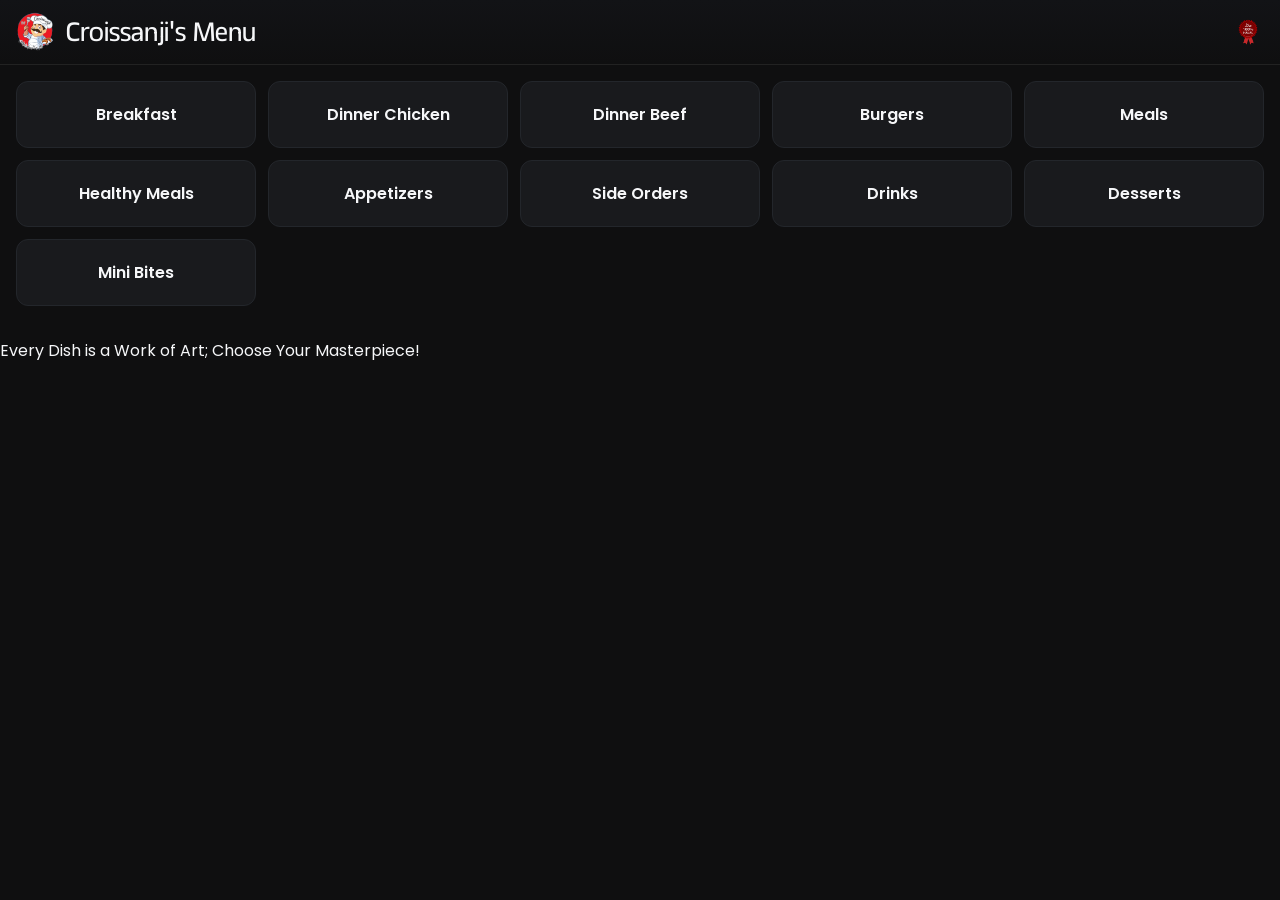
==== index.html @ 043e79a1 "Initial site: categories, cart, WhatsApp checkout" ====
<!DOCTYPE html>
<html lang="en">
<head>
    <meta charset="UTF-8">
    <meta name="viewport" content="width=device-width, initial-scale=1.0">
    <title>Croissanji — Categories</title>
    <link rel="stylesheet" href="styles.css">
    <link href="https://fonts.googleapis.com/css2?family=Poppins&display=swap" rel="stylesheet">
    <link rel="preconnect" href="https://fonts.googleapis.com">
    <link rel="preconnect" href="https://fonts.gstatic.com" crossorigin>
    <link href="https://fonts.googleapis.com/css2?family=Matangi:wght@300..900&display=swap" rel="stylesheet">
</head>
<body>
    <header>
        <div class="header-content">
            <img src="images/logocroissanji.png" alt="Croissant Logo" class="logo">
            <h1>Croissanji's Menu</h1>
            <img src="images/halal.png?v=1.0.0" alt="Halal Logo" class="halal-logo">
        </div>
    </header>

    <main class="categories">
        <a class="category-card" href="code.html#breakfast">Breakfast</a>
        <a class="category-card" href="code.html#dinner_chicken">Dinner Chicken</a>
        <a class="category-card" href="code.html#dinner_beef">Dinner Beef</a>
        <a class="category-card" href="code.html#burgers">Burgers</a>
        <a class="category-card" href="code.html#meals">Meals</a>
        <a class="category-card" href="code.html#healthy_meals">Healthy Meals</a>
        <a class="category-card" href="code.html#appetizers">Appetizers</a>
        <a class="category-card" href="code.html#side_orders">Side Orders</a>
        <a class="category-card" href="code.html#drinks">Drinks</a>
        <a class="category-card" href="code.html#desserts">Desserts</a>
        <a class="category-card" href="code.html#mini">Mini Bites</a>
    </main>

    <footer>
        <p>Every Dish is a Work of Art; Choose Your Masterpiece!</p>
    </footer>
</body>
</html>
---- styles.css ----
:root{--bg:#0f0f10;--card:#191a1d;--text:#f6f7f9;--muted:#b9bec7;--accent:#eab308;--accent-2:#22c55e;--danger:#ef4444}
*{box-sizing:border-box}html,body{margin:0;padding:0;font-family:Poppins,system-ui,-apple-system,Segoe UI,Roboto,Arial,sans-serif;background:var(--bg);color:var(--text)}
header{position:sticky;top:0;z-index:10;background:linear-gradient(180deg,#121316,#0f0f10);border-bottom:1px solid #222}
.header-content{display:flex;align-items:center;gap:12px;padding:12px 16px}
.logo{height:40px;width:auto}
.halal-logo{height:32px;margin-left:auto}
h1{font-family:Matangi, Poppins, sans-serif;font-weight:700;font-size:22px;margin:0}
nav{position:sticky;top:64px;z-index:9;display:flex;gap:8px;flex-wrap:wrap;padding:10px 16px;background:#111;border-bottom:1px solid #222}
nav button{background:#1f2125;color:var(--text);border:1px solid #2a2d33;padding:8px 12px;border-radius:10px;cursor:pointer}
nav button:hover{border-color:#3a3f48}

main{display:flex;gap:16px;padding:16px;align-items:flex-start}
.menu-sections{flex:1;min-width:0}
h2{margin:12px 0 8px 0;font-size:20px}
.menu-item{display:flex;gap:12px;background:var(--card);border:1px solid #23262b;padding:10px;border-radius:12px;margin-bottom:12px}
.menu-item img{width:96px;height:96px;object-fit:cover;border-radius:10px;border:1px solid #2a2d33}
.item-info h3{margin:0 0 6px 0;font-size:18px}
.item-info p{margin:2px 0;color:var(--muted);font-size:14px}
.price{color:var(--accent);font-weight:700}

/* Cart */
.cart{position:sticky;top:112px;width:320px;background:#121316;border:1px solid #23262b;border-radius:14px;padding:12px;height:calc(100vh - 140px);overflow:auto}
.cart h3{margin:0 0 8px 0}
.cart-empty{color:var(--muted);font-size:14px;margin:8px 0}
.cart-line{display:flex;align-items:center;gap:8px;justify-content:space-between;background:#191a1d;border:1px solid #23262b;border-radius:10px;padding:8px;margin-bottom:8px}
.qty{display:flex;align-items:center;gap:6px}
.qty button{width:28px;height:28px;border-radius:8px;border:1px solid #2a2d33;background:#1f2125;color:var(--text);cursor:pointer}
.qty input{width:38px;text-align:center;border:1px solid #2a2d33;background:#0e0f12;color:var(--text);border-radius:8px;height:28px}
.line-total{font-weight:600}
.cart-summary{border-top:1px dashed #2a2d33;padding-top:8px;margin-top:8px}
.checkout{display:flex;gap:8px;margin-top:10px}
.checkout button{flex:1;border:none;border-radius:10px;padding:10px 12px;color:#111;font-weight:700;cursor:pointer}
.btn-clear{background:var(--danger);color:#fff}
.btn-wa{background:var(--accent-2)}

.sticky-note{position:fixed;right:16px;bottom:16px;background:#111;border:1px solid #2a2d33;border-radius:12px;padding:10px 12px;display:flex;gap:8px;align-items:center;color:var(--text)}

/* Categories page */
.categories{display:grid;grid-template-columns:repeat(auto-fill,minmax(220px,1fr));gap:12px;padding:16px}
.category-card{display:block;background:var(--card);border:1px solid #23262b;border-radius:12px;padding:20px;text-decoration:none;color:var(--text);text-align:center;font-weight:600}
.category-card:hover{border-color:#3a3f48}

@media (max-width: 980px){main{flex-direction:column}.cart{position:static;width:100%;height:auto}}
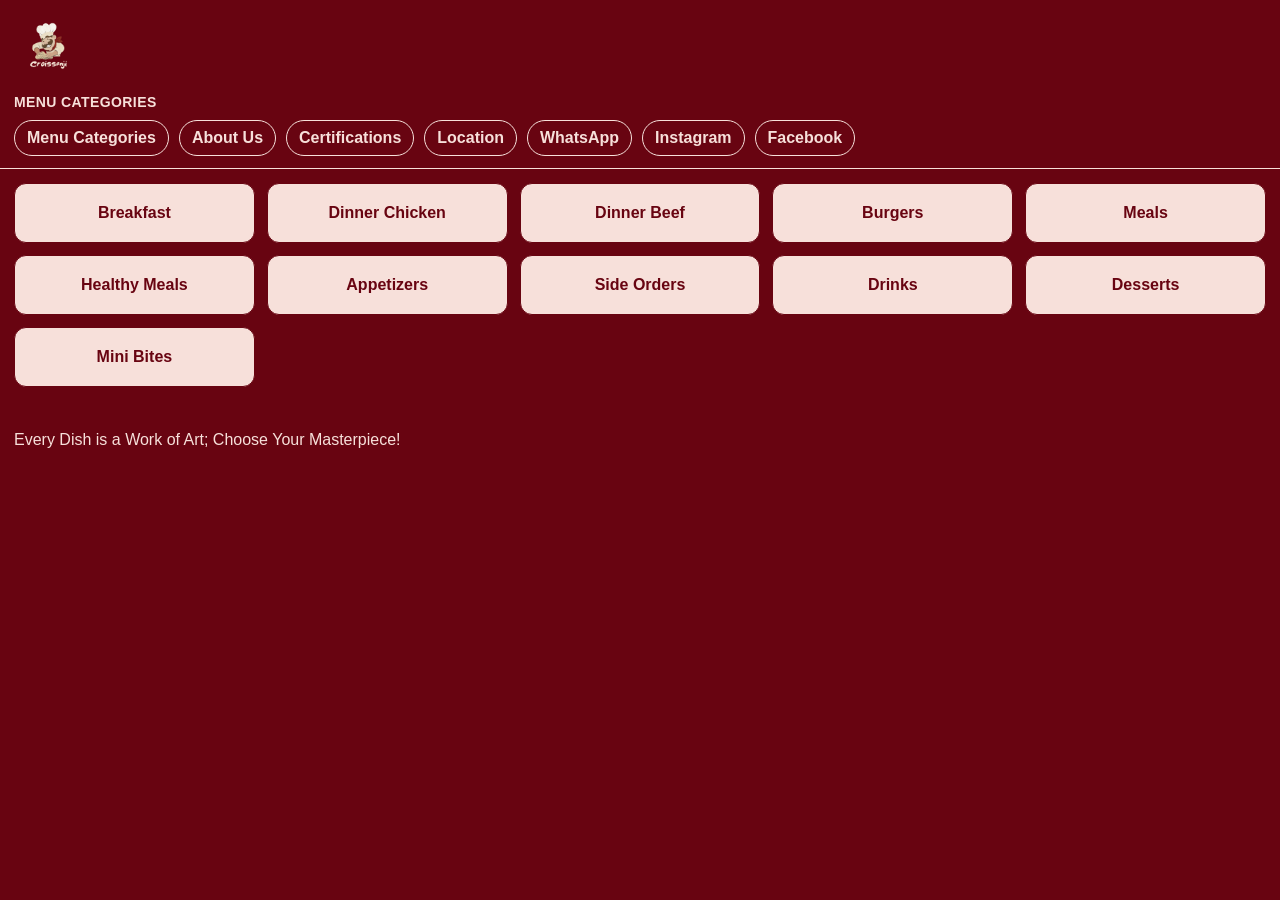
==== commit 191e4935: "Initial menu system update Made-with: Cursor" ====
--- a/index.html
+++ b/index.html
@@ -5,18 +5,23 @@
     <meta name="viewport" content="width=device-width, initial-scale=1.0">
     <title>Croissanji — Categories</title>
     <link rel="stylesheet" href="styles.css">
-    <link href="https://fonts.googleapis.com/css2?family=Poppins&display=swap" rel="stylesheet">
-    <link rel="preconnect" href="https://fonts.googleapis.com">
-    <link rel="preconnect" href="https://fonts.gstatic.com" crossorigin>
-    <link href="https://fonts.googleapis.com/css2?family=Matangi:wght@300..900&display=swap" rel="stylesheet">
 </head>
 <body>
     <header>
         <div class="header-content">
-            <img src="images/logocroissanji.png" alt="Croissant Logo" class="logo">
-            <h1>Croissanji's Menu</h1>
-            <img src="images/halal.png?v=1.0.0" alt="Halal Logo" class="halal-logo">
+            <img src="images/logocroissanji.png" alt="Croissanji Logo" class="logo">
+            <button class="menu-toggle" data-menu-target="siteMenu" aria-label="Open menu">☰</button>
         </div>
+        <p class="page-tag">Menu Categories</p>
+        <nav class="top-links" id="siteMenu">
+            <a href="index.html">Menu Categories</a>
+            <a href="about.html">About Us</a>
+            <a href="certifications.html">Certifications</a>
+            <a href="location.html">Location</a>
+            <a href="https://wa.me/96170673328" target="_blank" rel="noopener">WhatsApp</a>
+            <a href="https://instagram.com/croissanji" target="_blank" rel="noopener">Instagram</a>
+            <a href="https://facebook.com/croissanji" target="_blank" rel="noopener">Facebook</a>
+        </nav>
     </header>
 
     <main class="categories">
@@ -36,6 +41,7 @@
     <footer>
         <p>Every Dish is a Work of Art; Choose Your Masterpiece!</p>
     </footer>
+    <script src="ui.js"></script>
 </body>
 </html>
 
--- a/styles.css
+++ b/styles.css
@@ -1,45 +1,75 @@
-:root{--bg:#0f0f10;--card:#191a1d;--text:#f6f7f9;--muted:#b9bec7;--accent:#eab308;--accent-2:#22c55e;--danger:#ef4444}
-*{box-sizing:border-box}html,body{margin:0;padding:0;font-family:Poppins,system-ui,-apple-system,Segoe UI,Roboto,Arial,sans-serif;background:var(--bg);color:var(--text)}
-header{position:sticky;top:0;z-index:10;background:linear-gradient(180deg,#121316,#0f0f10);border-bottom:1px solid #222}
-.header-content{display:flex;align-items:center;gap:12px;padding:12px 16px}
-.logo{height:40px;width:auto}
-.halal-logo{height:32px;margin-left:auto}
-h1{font-family:Matangi, Poppins, sans-serif;font-weight:700;font-size:22px;margin:0}
-nav{position:sticky;top:64px;z-index:9;display:flex;gap:8px;flex-wrap:wrap;padding:10px 16px;background:#111;border-bottom:1px solid #222}
-nav button{background:#1f2125;color:var(--text);border:1px solid #2a2d33;padding:8px 12px;border-radius:10px;cursor:pointer}
-nav button:hover{border-color:#3a3f48}
-
-main{display:flex;gap:16px;padding:16px;align-items:flex-start}
+:root{--c-cream:#f7e0da;--c-darkred:#680411;--c-green:#87a987;--c-deepgreen:#1f4235}
+@import url("https://fonts.googleapis.com/css2?family=Poppins:wght@400;600;700;800&display=swap");
+@import url("https://fonts.cdnfonts.com/css/skincake");
+*{box-sizing:border-box}
+html,body{margin:0;padding:0;font-family:Poppins,sans-serif;background:var(--c-darkred);color:var(--c-cream);min-height:100%}
+header{position:sticky;top:0;z-index:20;background:var(--c-darkred);border-bottom:1px solid var(--c-cream)}
+.header-content{display:flex;align-items:center;gap:10px;padding:12px 14px}
+.logo{height:70px;width:auto;max-width:180px;object-fit:contain;display:block}
+h1{display:none}
+.menu-toggle{margin-left:auto;width:42px;height:42px;border:1px solid var(--c-cream);background:var(--c-darkred);color:var(--c-cream);font-size:23px;line-height:1;cursor:pointer;border-radius:8px;display:none}
+.page-tag{margin:0 14px 10px;color:var(--c-cream);font-weight:700;font-size:14px;letter-spacing:.4px;text-transform:uppercase}
+.top-links{display:flex;gap:10px;flex-wrap:wrap;padding:0 14px 12px}
+.top-links a{color:var(--c-cream);text-decoration:none;padding:8px 12px;border:1px solid var(--c-cream);border-radius:999px;font-weight:700}
+.top-links a:hover{background:var(--c-deepgreen)}
+.category-nav{position:sticky;top:0;z-index:15;display:flex;gap:8px;flex-wrap:wrap;padding:10px 14px;background:var(--c-darkred);border-top:1px solid var(--c-cream);border-bottom:1px solid var(--c-cream)}
+.category-nav button{background:var(--c-cream);color:var(--c-darkred);border:1px solid var(--c-darkred);padding:8px 12px;border-radius:10px;cursor:pointer;font-weight:700}
+.category-nav button:hover{background:var(--c-green)}
+main{display:flex;gap:16px;padding:14px;align-items:flex-start}
 .menu-sections{flex:1;min-width:0}
-h2{margin:12px 0 8px 0;font-size:20px}
-.menu-item{display:flex;gap:12px;background:var(--card);border:1px solid #23262b;padding:10px;border-radius:12px;margin-bottom:12px}
-.menu-item img{width:96px;height:96px;object-fit:cover;border-radius:10px;border:1px solid #2a2d33}
-.item-info h3{margin:0 0 6px 0;font-size:18px}
-.item-info p{margin:2px 0;color:var(--muted);font-size:14px}
-.price{color:var(--accent);font-weight:700}
-
-/* Cart */
-.cart{position:sticky;top:112px;width:320px;background:#121316;border:1px solid #23262b;border-radius:14px;padding:12px;height:calc(100vh - 140px);overflow:auto}
-.cart h3{margin:0 0 8px 0}
-.cart-empty{color:var(--muted);font-size:14px;margin:8px 0}
-.cart-line{display:flex;align-items:center;gap:8px;justify-content:space-between;background:#191a1d;border:1px solid #23262b;border-radius:10px;padding:8px;margin-bottom:8px}
+h2{margin:12px 0 8px;font-size:36px;font-family:Skincake,Poppins,sans-serif;color:var(--c-cream)}
+.menu-item{display:flex;gap:12px;background:var(--c-cream);border:1px solid var(--c-darkred);padding:10px;border-radius:12px;margin-bottom:12px}
+.menu-item img{width:96px;height:96px;object-fit:cover;border-radius:10px;border:1px solid var(--c-darkred)}
+.item-info h3{margin:0 0 6px;font-size:18px;color:var(--c-darkred)}
+.item-info p{margin:2px 0;color:var(--c-deepgreen);font-size:14px}
+.price{color:var(--c-deepgreen);font-weight:800}
+.order-type-note{margin:0;padding:0 14px 10px;color:var(--c-cream);font-size:14px}
+.cart{position:sticky;top:172px;width:320px;background:var(--c-cream);border:1px solid var(--c-darkred);border-radius:14px;padding:12px;height:calc(100vh - 196px);overflow:auto;color:var(--c-darkred)}
+.cart h3{margin:0 0 8px}
+.cart-empty{color:var(--c-deepgreen);font-size:14px;margin:8px 0}
+.cart-line{display:flex;align-items:center;gap:8px;justify-content:space-between;background:var(--c-cream);border:1px solid var(--c-darkred);border-radius:10px;padding:8px;margin-bottom:8px}
 .qty{display:flex;align-items:center;gap:6px}
-.qty button{width:28px;height:28px;border-radius:8px;border:1px solid #2a2d33;background:#1f2125;color:var(--text);cursor:pointer}
-.qty input{width:38px;text-align:center;border:1px solid #2a2d33;background:#0e0f12;color:var(--text);border-radius:8px;height:28px}
-.line-total{font-weight:600}
-.cart-summary{border-top:1px dashed #2a2d33;padding-top:8px;margin-top:8px}
+.qty button{width:28px;height:28px;border-radius:8px;border:1px solid var(--c-darkred);background:var(--c-cream);color:var(--c-darkred);cursor:pointer}
+.qty input{width:38px;text-align:center;border:1px solid var(--c-darkred);background:var(--c-cream);color:var(--c-darkred);border-radius:8px;height:28px}
+.line-total{font-weight:700}
+.cart-summary{border-top:1px dashed var(--c-darkred);padding-top:8px;margin-top:8px}
 .checkout{display:flex;gap:8px;margin-top:10px}
-.checkout button{flex:1;border:none;border-radius:10px;padding:10px 12px;color:#111;font-weight:700;cursor:pointer}
-.btn-clear{background:var(--danger);color:#fff}
-.btn-wa{background:var(--accent-2)}
-
-.sticky-note{position:fixed;right:16px;bottom:16px;background:#111;border:1px solid #2a2d33;border-radius:12px;padding:10px 12px;display:flex;gap:8px;align-items:center;color:var(--text)}
-
-/* Categories page */
-.categories{display:grid;grid-template-columns:repeat(auto-fill,minmax(220px,1fr));gap:12px;padding:16px}
-.category-card{display:block;background:var(--card);border:1px solid #23262b;border-radius:12px;padding:20px;text-decoration:none;color:var(--text);text-align:center;font-weight:600}
-.category-card:hover{border-color:#3a3f48}
-
-@media (max-width: 980px){main{flex-direction:column}.cart{position:static;width:100%;height:auto}}
+.checkout button{flex:1;border:none;border-radius:10px;padding:10px 12px;color:var(--c-cream);font-weight:700;cursor:pointer}
+.btn-clear{background:var(--c-darkred)}
+.btn-wa{background:var(--c-deepgreen)}
+.add-btn{background:var(--c-deepgreen)!important;color:var(--c-cream)!important}
+.sticky-note{position:fixed;right:14px;bottom:14px;background:var(--c-cream);border:1px solid var(--c-darkred);border-radius:12px;padding:10px 12px;display:flex;gap:8px;align-items:center;color:var(--c-darkred);font-weight:700;max-width:230px}
+.categories{display:grid;grid-template-columns:repeat(auto-fill,minmax(220px,1fr));gap:12px;padding:14px}
+.category-card{display:block;background:var(--c-cream);border:1px solid var(--c-darkred);border-radius:12px;padding:20px;text-decoration:none;color:var(--c-darkred);text-align:center;font-weight:800}
+.category-card:hover{background:var(--c-green)}
+footer{padding:14px;color:var(--c-cream)}
+.page-content{max-width:980px;width:calc(100% - 28px);margin:14px auto;padding:20px;background:var(--c-cream);color:var(--c-darkred);border:1px solid var(--c-darkred);border-radius:16px}
+.page-content h2{color:var(--c-darkred)}
+.map-wrap iframe{width:100%;height:320px;border:1px solid var(--c-darkred);border-radius:12px}
+.branch-card{margin-bottom:16px;padding:12px;border:1px solid var(--c-darkred);border-radius:12px;background:var(--c-cream)}
+.cert-list{line-height:1.9}
+.modal-backdrop{position:fixed;inset:0;background:var(--c-darkred);display:flex;align-items:center;justify-content:center;z-index:40}
+.modal-card{width:min(460px,92vw);background:var(--c-cream);color:var(--c-darkred);padding:22px;border-radius:16px;border:1px solid var(--c-darkred)}
+.modal-actions{display:flex;gap:10px;margin-top:14px}
+.btn-primary,.btn-secondary{border:none;border-radius:10px;padding:10px 14px;font-weight:800;cursor:pointer}
+.btn-primary{background:var(--c-deepgreen);color:var(--c-cream)}
+.btn-secondary{background:var(--c-darkred);color:var(--c-cream)}
+.checkout-form{display:flex;flex-direction:column;gap:8px;margin-top:8px}
+.checkout-form label{font-weight:700;color:var(--c-darkred);font-size:14px}
+.checkout-form input,.checkout-form textarea{border:1px solid var(--c-darkred);border-radius:10px;padding:10px;background:var(--c-cream);color:var(--c-darkred);font-family:Poppins,sans-serif;font-size:14px}
+.hidden{display:none}
+@media (max-width:980px){
+  .menu-toggle{display:block}
+  .top-links{display:none;flex-direction:column;padding-top:0}
+  .top-links.open{display:flex}
+  .logo{height:64px;max-width:140px}
+  .category-nav{top:0;overflow-x:auto;flex-wrap:nowrap}
+  .category-nav button{white-space:nowrap}
+  main{flex-direction:column;padding:10px}
+  .menu-item{flex-direction:column}
+  .menu-item img{width:100%;height:180px}
+  .cart{position:static;width:100%;height:auto}
+  .sticky-note{position:static;margin:10px}
+}
 
 
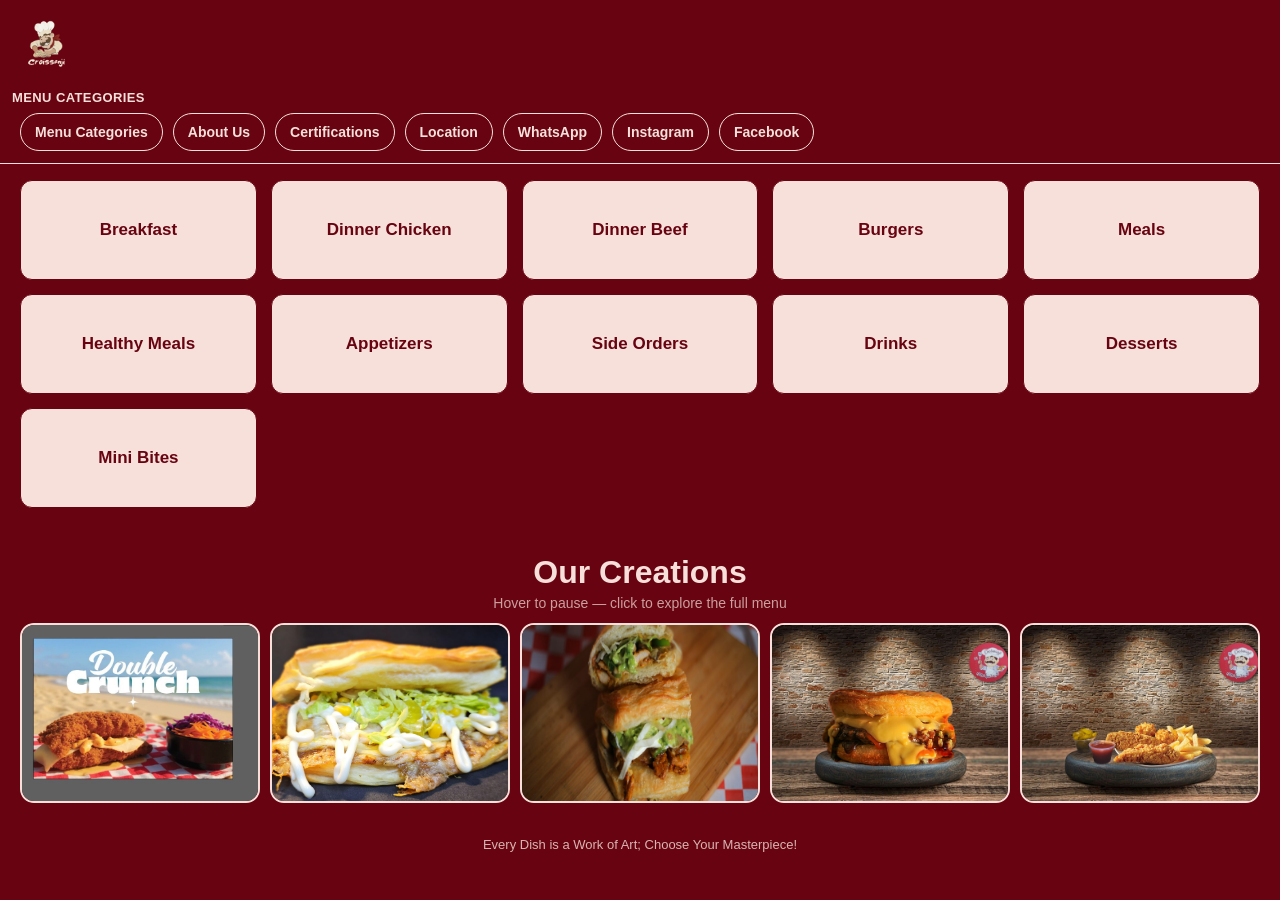
==== commit 272357ff: "Improve responsive layout and checkout flow updates. Refine mobile image/card behavior, update navig" ====
--- a/index.html
+++ b/index.html
@@ -19,8 +19,8 @@
             <a href="certifications.html">Certifications</a>
             <a href="location.html">Location</a>
             <a href="https://wa.me/96170673328" target="_blank" rel="noopener">WhatsApp</a>
-            <a href="https://instagram.com/croissanji" target="_blank" rel="noopener">Instagram</a>
-            <a href="https://facebook.com/croissanji" target="_blank" rel="noopener">Facebook</a>
+            <a href="https://www.instagram.com/croissanji/" target="_blank" rel="noopener">Instagram</a>
+            <a href="https://www.facebook.com/profile.php?id=100094430829983" target="_blank" rel="noopener">Facebook</a>
         </nav>
     </header>
 
@@ -38,9 +38,45 @@
         <a class="category-card" href="code.html#mini">Mini Bites</a>
     </main>
 
+    <!-- Image Gallery -->
+    <section class="gallery-section">
+        <h2>Our Creations</h2>
+        <p class="gallery-subtitle">Hover to pause &mdash; click to explore the full menu</p>
+        <div class="gallery-overflow">
+            <div class="gallery-track">
+                <div class="gallery-item"><img src="images/doublecrunch.jpeg" alt="Double Crunch"></div>
+                <div class="gallery-item"><img src="images/cheesetawook.jpeg" alt="Cheesy Tawook"></div>
+                <div class="gallery-item"><img src="images/fajita.jpeg" alt="Fajita"></div>
+                <div class="gallery-item"><img src="images/beef-burger.jpg" alt="Beef Burger"></div>
+                <div class="gallery-item"><img src="images/crispy_meal.jpg" alt="Crispy Meal"></div>
+                <div class="gallery-item"><img src="images/philly.jpg" alt="Philadelphia"></div>
+                <div class="gallery-item"><img src="images/loaded_fries.webp" alt="Loaded Fries"></div>
+                <div class="gallery-item"><img src="images/kunafa.jpeg" alt="Kunafa"></div>
+                <div class="gallery-item"><img src="images/pepito.jpg" alt="Pepito"></div>
+                <div class="gallery-item"><img src="images/halloum.jpg" alt="Halloumi"></div>
+                <div class="gallery-item"><img src="images/cheese_croissant.jpeg" alt="Cheese Croissant"></div>
+                <div class="gallery-item"><img src="images/CurlyFries.jpeg" alt="Curly Fries"></div>
+                <!-- Duplicated for seamless loop -->
+                <div class="gallery-item"><img src="images/doublecrunch.jpeg" alt="Double Crunch"></div>
+                <div class="gallery-item"><img src="images/cheesetawook.jpeg" alt="Cheesy Tawook"></div>
+                <div class="gallery-item"><img src="images/fajita.jpeg" alt="Fajita"></div>
+                <div class="gallery-item"><img src="images/beef-burger.jpg" alt="Beef Burger"></div>
+                <div class="gallery-item"><img src="images/crispy_meal.jpg" alt="Crispy Meal"></div>
+                <div class="gallery-item"><img src="images/philly.jpg" alt="Philadelphia"></div>
+                <div class="gallery-item"><img src="images/loaded_fries.webp" alt="Loaded Fries"></div>
+                <div class="gallery-item"><img src="images/kunafa.jpeg" alt="Kunafa"></div>
+                <div class="gallery-item"><img src="images/pepito.jpg" alt="Pepito"></div>
+                <div class="gallery-item"><img src="images/halloum.jpg" alt="Halloumi"></div>
+                <div class="gallery-item"><img src="images/cheese_croissant.jpeg" alt="Cheese Croissant"></div>
+                <div class="gallery-item"><img src="images/CurlyFries.jpeg" alt="Curly Fries"></div>
+            </div>
+        </div>
+    </section>
+
     <footer>
         <p>Every Dish is a Work of Art; Choose Your Masterpiece!</p>
     </footer>
+    <button class="back-to-top" aria-label="Back to top">&#8593;</button>
     <script src="ui.js"></script>
 </body>
 </html>
--- a/styles.css
+++ b/styles.css
@@ -1,75 +1,199 @@
 :root{--c-cream:#f7e0da;--c-darkred:#680411;--c-green:#87a987;--c-deepgreen:#1f4235}
 @import url("https://fonts.googleapis.com/css2?family=Poppins:wght@400;600;700;800&display=swap");
 @import url("https://fonts.cdnfonts.com/css/skincake");
-*{box-sizing:border-box}
-html,body{margin:0;padding:0;font-family:Poppins,sans-serif;background:var(--c-darkred);color:var(--c-cream);min-height:100%}
-header{position:sticky;top:0;z-index:20;background:var(--c-darkred);border-bottom:1px solid var(--c-cream)}
-.header-content{display:flex;align-items:center;gap:10px;padding:12px 14px}
-.logo{height:70px;width:auto;max-width:180px;object-fit:contain;display:block}
+
+*{box-sizing:border-box;margin:0;padding:0}
+html{scroll-behavior:smooth}
+html,body{font-family:Poppins,sans-serif;background:var(--c-darkred);color:var(--c-cream);min-height:100%;overflow-x:hidden;width:100%}
+img,iframe,video{max-width:100%;display:block}
+img{height:auto}
+
+/* ── Scroll-reveal ── */
+.reveal{opacity:0;transform:translateY(24px);transition:opacity .5s ease,transform .5s ease}
+.reveal.visible{opacity:1;transform:translateY(0)}
+
+/* ── Header ── */
+header{position:sticky;top:0;z-index:20;background:var(--c-darkred);border-bottom:1px solid var(--c-cream);width:100%}
+.header-content{display:flex;align-items:center;gap:10px;padding:10px 12px}
+.logo{height:56px;width:auto;max-width:140px;object-fit:contain;display:block}
 h1{display:none}
-.menu-toggle{margin-left:auto;width:42px;height:42px;border:1px solid var(--c-cream);background:var(--c-darkred);color:var(--c-cream);font-size:23px;line-height:1;cursor:pointer;border-radius:8px;display:none}
-.page-tag{margin:0 14px 10px;color:var(--c-cream);font-weight:700;font-size:14px;letter-spacing:.4px;text-transform:uppercase}
-.top-links{display:flex;gap:10px;flex-wrap:wrap;padding:0 14px 12px}
-.top-links a{color:var(--c-cream);text-decoration:none;padding:8px 12px;border:1px solid var(--c-cream);border-radius:999px;font-weight:700}
-.top-links a:hover{background:var(--c-deepgreen)}
-.category-nav{position:sticky;top:0;z-index:15;display:flex;gap:8px;flex-wrap:wrap;padding:10px 14px;background:var(--c-darkred);border-top:1px solid var(--c-cream);border-bottom:1px solid var(--c-cream)}
-.category-nav button{background:var(--c-cream);color:var(--c-darkred);border:1px solid var(--c-darkred);padding:8px 12px;border-radius:10px;cursor:pointer;font-weight:700}
-.category-nav button:hover{background:var(--c-green)}
-main{display:flex;gap:16px;padding:14px;align-items:flex-start}
-.menu-sections{flex:1;min-width:0}
-h2{margin:12px 0 8px;font-size:36px;font-family:Skincake,Poppins,sans-serif;color:var(--c-cream)}
-.menu-item{display:flex;gap:12px;background:var(--c-cream);border:1px solid var(--c-darkred);padding:10px;border-radius:12px;margin-bottom:12px}
-.menu-item img{width:96px;height:96px;object-fit:cover;border-radius:10px;border:1px solid var(--c-darkred)}
-.item-info h3{margin:0 0 6px;font-size:18px;color:var(--c-darkred)}
-.item-info p{margin:2px 0;color:var(--c-deepgreen);font-size:14px}
-.price{color:var(--c-deepgreen);font-weight:800}
-.order-type-note{margin:0;padding:0 14px 10px;color:var(--c-cream);font-size:14px}
-.cart{position:sticky;top:172px;width:320px;background:var(--c-cream);border:1px solid var(--c-darkred);border-radius:14px;padding:12px;height:calc(100vh - 196px);overflow:auto;color:var(--c-darkred)}
+.menu-toggle{margin-left:auto;width:40px;height:40px;border:1px solid var(--c-cream);background:var(--c-darkred);color:var(--c-cream);font-size:22px;line-height:1;cursor:pointer;border-radius:8px;display:block;-webkit-tap-highlight-color:transparent}
+.page-tag{margin:0 12px 8px;color:var(--c-cream);font-weight:700;font-size:13px;letter-spacing:.4px;text-transform:uppercase}
+
+/* ── Nav links ── */
+.top-links{display:none;flex-direction:column;gap:6px;padding:0 12px 10px}
+.top-links.open{display:flex;animation:slideDown .25s ease}
+@keyframes slideDown{from{opacity:0;transform:translateY(-8px)}to{opacity:1;transform:translateY(0)}}
+.top-links a{color:var(--c-cream);text-decoration:none;padding:10px 14px;border:1px solid var(--c-cream);border-radius:999px;font-weight:700;font-size:14px;text-align:center;transition:background .2s;-webkit-tap-highlight-color:transparent}
+.top-links a:hover,.top-links a:active{background:var(--c-deepgreen)}
+
+/* ── Category nav ── */
+.category-nav{position:sticky;top:0;z-index:15;display:flex;gap:6px;padding:8px 10px;background:var(--c-darkred);border-top:1px solid var(--c-cream);border-bottom:1px solid var(--c-cream);overflow-x:auto;flex-wrap:nowrap;-webkit-overflow-scrolling:touch;scrollbar-width:none}
+.category-nav::-webkit-scrollbar{display:none}
+.category-nav button{background:var(--c-cream);color:var(--c-darkred);border:1px solid var(--c-darkred);padding:7px 12px;border-radius:10px;cursor:pointer;font-weight:700;font-size:13px;white-space:nowrap;transition:background .2s;-webkit-tap-highlight-color:transparent;flex-shrink:0}
+.category-nav button:hover,.category-nav button:active{background:var(--c-green)}
+
+/* ── Main layout ── */
+main{display:flex;flex-direction:column;gap:10px;padding:10px;align-items:stretch;width:100%}
+.menu-sections{width:100%;min-width:0}
+h2{margin:10px 0 6px;font-size:26px;font-family:Skincake,Poppins,sans-serif;color:var(--c-cream)}
+
+/* ── Menu items ── */
+.menu-item{display:flex;flex-direction:column;gap:10px;background:var(--c-cream);border:1px solid var(--c-darkred);padding:10px;border-radius:12px;margin-bottom:10px;width:100%}
+.menu-item img{width:100%;height:190px;object-fit:cover;border-radius:10px;border:1px solid var(--c-darkred);flex-shrink:0;background:#fff}
+.item-info{flex:1;min-width:0}
+.item-info h3{margin:0 0 4px;font-size:15px;color:var(--c-darkred);word-wrap:break-word}
+.item-info p{margin:2px 0;color:var(--c-deepgreen);font-size:13px;word-wrap:break-word}
+.price{color:var(--c-deepgreen);font-weight:800;font-size:14px}
+.order-type-note{margin:0;padding:0 10px 8px;color:var(--c-cream);font-size:13px}
+
+/* ── Cart ── */
+.cart{width:100%;background:var(--c-cream);border:1px solid var(--c-darkred);border-radius:14px;padding:12px;overflow:auto;color:var(--c-darkred)}
 .cart h3{margin:0 0 8px}
 .cart-empty{color:var(--c-deepgreen);font-size:14px;margin:8px 0}
-.cart-line{display:flex;align-items:center;gap:8px;justify-content:space-between;background:var(--c-cream);border:1px solid var(--c-darkred);border-radius:10px;padding:8px;margin-bottom:8px}
-.qty{display:flex;align-items:center;gap:6px}
-.qty button{width:28px;height:28px;border-radius:8px;border:1px solid var(--c-darkred);background:var(--c-cream);color:var(--c-darkred);cursor:pointer}
-.qty input{width:38px;text-align:center;border:1px solid var(--c-darkred);background:var(--c-cream);color:var(--c-darkred);border-radius:8px;height:28px}
-.line-total{font-weight:700}
+.cart-line{display:flex;align-items:center;gap:6px;justify-content:space-between;background:var(--c-cream);border:1px solid var(--c-darkred);border-radius:10px;padding:8px;margin-bottom:8px;flex-wrap:wrap}
+.qty{display:flex;align-items:center;gap:5px}
+.qty button{width:30px;height:30px;border-radius:8px;border:1px solid var(--c-darkred);background:var(--c-cream);color:var(--c-darkred);cursor:pointer;font-size:16px;-webkit-tap-highlight-color:transparent}
+.qty input{width:36px;text-align:center;border:1px solid var(--c-darkred);background:var(--c-cream);color:var(--c-darkred);border-radius:8px;height:30px;font-size:14px}
+.line-total{font-weight:700;font-size:14px}
 .cart-summary{border-top:1px dashed var(--c-darkred);padding-top:8px;margin-top:8px}
 .checkout{display:flex;gap:8px;margin-top:10px}
-.checkout button{flex:1;border:none;border-radius:10px;padding:10px 12px;color:var(--c-cream);font-weight:700;cursor:pointer}
+.checkout button{flex:1;border:none;border-radius:10px;padding:12px;color:var(--c-cream);font-weight:700;cursor:pointer;font-size:14px;-webkit-tap-highlight-color:transparent}
 .btn-clear{background:var(--c-darkred)}
 .btn-wa{background:var(--c-deepgreen)}
-.add-btn{background:var(--c-deepgreen)!important;color:var(--c-cream)!important}
-.sticky-note{position:fixed;right:14px;bottom:14px;background:var(--c-cream);border:1px solid var(--c-darkred);border-radius:12px;padding:10px 12px;display:flex;gap:8px;align-items:center;color:var(--c-darkred);font-weight:700;max-width:230px}
-.categories{display:grid;grid-template-columns:repeat(auto-fill,minmax(220px,1fr));gap:12px;padding:14px}
-.category-card{display:block;background:var(--c-cream);border:1px solid var(--c-darkred);border-radius:12px;padding:20px;text-decoration:none;color:var(--c-darkred);text-align:center;font-weight:800}
-.category-card:hover{background:var(--c-green)}
-footer{padding:14px;color:var(--c-cream)}
-.page-content{max-width:980px;width:calc(100% - 28px);margin:14px auto;padding:20px;background:var(--c-cream);color:var(--c-darkred);border:1px solid var(--c-darkred);border-radius:16px}
-.page-content h2{color:var(--c-darkred)}
-.map-wrap iframe{width:100%;height:320px;border:1px solid var(--c-darkred);border-radius:12px}
-.branch-card{margin-bottom:16px;padding:12px;border:1px solid var(--c-darkred);border-radius:12px;background:var(--c-cream)}
-.cert-list{line-height:1.9}
-.modal-backdrop{position:fixed;inset:0;background:var(--c-darkred);display:flex;align-items:center;justify-content:center;z-index:40}
-.modal-card{width:min(460px,92vw);background:var(--c-cream);color:var(--c-darkred);padding:22px;border-radius:16px;border:1px solid var(--c-darkred)}
-.modal-actions{display:flex;gap:10px;margin-top:14px}
-.btn-primary,.btn-secondary{border:none;border-radius:10px;padding:10px 14px;font-weight:800;cursor:pointer}
+.add-btn{background:var(--c-deepgreen)!important;color:var(--c-cream)!important;-webkit-tap-highlight-color:transparent}
+
+/* ── MAKE IT COMBO sticky banner ── */
+.sticky-note{position:fixed;right:12px;bottom:12px;z-index:25;background:var(--c-cream);border:2px solid var(--c-darkred);border-radius:12px;padding:10px 14px;display:flex;gap:8px;align-items:center;color:var(--c-darkred);font-weight:800;font-size:13px;box-shadow:0 4px 16px rgba(0,0,0,.3);max-width:220px}
+
+/* ── Floating cart button (mobile) ── */
+.floating-cart-btn{position:fixed;bottom:70px;right:12px;z-index:25;width:50px;height:50px;border-radius:50%;border:2px solid var(--c-cream);background:var(--c-deepgreen);color:var(--c-cream);font-size:22px;cursor:pointer;box-shadow:0 4px 16px rgba(0,0,0,.35);-webkit-tap-highlight-color:transparent}
+.cart-badge{position:absolute;top:-4px;right:-4px;background:var(--c-darkred);color:var(--c-cream);font-size:11px;font-weight:800;width:20px;height:20px;border-radius:50%;display:flex;align-items:center;justify-content:center;border:2px solid var(--c-cream)}
+
+/* ── Categories grid ── */
+.categories{display:grid;grid-template-columns:repeat(2,1fr);gap:10px;padding:12px}
+.category-card{display:flex;align-items:center;justify-content:center;min-height:70px;background:var(--c-cream);border:1px solid var(--c-darkred);border-radius:12px;padding:14px 10px;text-decoration:none;color:var(--c-darkred);text-align:center;font-weight:800;font-size:14px;-webkit-tap-highlight-color:transparent}
+
+/* ── Footer ── */
+footer{padding:14px;color:var(--c-cream);text-align:center;font-size:13px;opacity:.8}
+
+/* ── Page content (about, location, certs) ── */
+.page-content{max-width:980px;width:calc(100% - 20px);margin:10px auto;padding:16px;background:var(--c-cream);color:var(--c-darkred);border:1px solid var(--c-darkred);border-radius:14px;overflow:hidden;word-wrap:break-word}
+.page-content h2{color:var(--c-darkred);font-size:24px}
+.page-content p{line-height:1.6;font-size:14px}
+.map-wrap iframe{width:100%;height:250px;border:1px solid var(--c-darkred);border-radius:10px}
+.branch-card{margin-bottom:14px;padding:14px;border:1px solid var(--c-darkred);border-radius:12px;background:var(--c-cream)}
+.branch-card h3{font-size:16px;margin:0 0 6px}
+.branch-card p{margin:4px 0;font-size:13px}
+
+/* ── Certifications ── */
+.cert-card{margin-bottom:16px;background:#fff;border:2px solid var(--c-darkred);border-radius:14px;overflow:hidden}
+.cert-card-text{padding:14px 14px 10px}
+.cert-card-text h3{margin:0 0 6px;color:var(--c-darkred);font-size:15px;font-weight:800}
+.cert-card-text p{color:var(--c-deepgreen);margin:0;line-height:1.5;font-size:13px}
+.cert-card img{width:100%;height:auto;display:block;border-top:2px solid var(--c-darkred)}
+
+/* ── Image gallery ── */
+.gallery-section{width:100%;margin:16px 0;padding:0 12px;overflow:hidden}
+.gallery-section h2{text-align:center;margin-bottom:4px;font-size:24px}
+.gallery-subtitle{text-align:center;color:var(--c-cream);opacity:.7;font-size:12px;margin:0 0 12px}
+.gallery-overflow{overflow:hidden;border-radius:12px}
+.gallery-track{display:flex;gap:10px;animation:galleryScroll 25s linear infinite;width:max-content}
+@keyframes galleryScroll{0%{transform:translateX(0)}100%{transform:translateX(-50%)}}
+.gallery-item{flex:0 0 160px;height:120px;border-radius:10px;overflow:hidden;border:2px solid var(--c-cream);position:relative}
+.gallery-item img{width:100%;height:100%;object-fit:cover}
+
+/* ── Lightbox ── */
+.lightbox{display:none;position:fixed;inset:0;background:rgba(0,0,0,.92);z-index:100;align-items:center;justify-content:center;cursor:zoom-out;padding:16px}
+.lightbox.active{display:flex}
+.lightbox img{max-width:100%;max-height:85vh;border-radius:10px}
+
+/* ── Modals ── */
+.modal-backdrop{position:fixed;inset:0;background:rgba(104,4,17,.97);display:flex;align-items:center;justify-content:center;z-index:40;padding:12px}
+.modal-card{width:100%;max-width:420px;background:var(--c-cream);color:var(--c-darkred);padding:18px;border-radius:14px;border:1px solid var(--c-darkred);max-height:90vh;overflow-y:auto}
+.modal-card h2{font-size:20px;margin-bottom:8px}
+.modal-card p{font-size:14px}
+.modal-actions{display:flex;gap:8px;margin-top:12px}
+.btn-primary,.btn-secondary{border:none;border-radius:10px;padding:12px 14px;font-weight:800;cursor:pointer;font-size:14px;flex:1;text-align:center;-webkit-tap-highlight-color:transparent}
 .btn-primary{background:var(--c-deepgreen);color:var(--c-cream)}
 .btn-secondary{background:var(--c-darkred);color:var(--c-cream)}
 .checkout-form{display:flex;flex-direction:column;gap:8px;margin-top:8px}
-.checkout-form label{font-weight:700;color:var(--c-darkred);font-size:14px}
-.checkout-form input,.checkout-form textarea{border:1px solid var(--c-darkred);border-radius:10px;padding:10px;background:var(--c-cream);color:var(--c-darkred);font-family:Poppins,sans-serif;font-size:14px}
+.checkout-form label{font-weight:700;color:var(--c-darkred);font-size:13px}
+.checkout-form input,.checkout-form textarea{border:1px solid var(--c-darkred);border-radius:10px;padding:10px;background:var(--c-cream);color:var(--c-darkred);font-family:Poppins,sans-serif;font-size:14px;width:100%}
+.checkout-form input:focus,.checkout-form textarea:focus{outline:none;border-color:var(--c-deepgreen);box-shadow:0 0 0 3px rgba(135,169,135,.3)}
 .hidden{display:none}
-@media (max-width:980px){
-  .menu-toggle{display:block}
-  .top-links{display:none;flex-direction:column;padding-top:0}
-  .top-links.open{display:flex}
-  .logo{height:64px;max-width:140px}
-  .category-nav{top:0;overflow-x:auto;flex-wrap:nowrap}
-  .category-nav button{white-space:nowrap}
-  main{flex-direction:column;padding:10px}
-  .menu-item{flex-direction:column}
-  .menu-item img{width:100%;height:180px}
-  .cart{position:static;width:100%;height:auto}
-  .sticky-note{position:static;margin:10px}
+
+/* ── Back to top ── */
+.back-to-top{display:none;position:fixed;bottom:12px;left:12px;z-index:25;width:42px;height:42px;border-radius:50%;border:2px solid var(--c-cream);background:var(--c-darkred);color:var(--c-cream);font-size:20px;cursor:pointer;box-shadow:0 3px 12px rgba(0,0,0,.4);-webkit-tap-highlight-color:transparent;align-items:center;justify-content:center;line-height:1}
+.back-to-top.show{display:flex}
+
+/* ══════════════════════════
+   TABLET (600px+)
+   ══════════════════════════ */
+@media(min-width:600px){
+  .logo{height:60px;max-width:160px}
+  h2{font-size:30px}
+  .categories{grid-template-columns:repeat(3,1fr);gap:12px;padding:14px}
+  .category-card{min-height:90px;font-size:16px;padding:18px}
+  .menu-item{flex-direction:row;align-items:flex-start}
+  .menu-item img{width:110px;height:110px}
+  .item-info h3{font-size:17px}
+  .page-content{width:calc(100% - 28px);padding:20px}
+  .page-content h2{font-size:28px}
+  .gallery-item{flex:0 0 200px;height:150px}
+  .map-wrap iframe{height:300px}
 }
 
+/* ══════════════════════════
+   DESKTOP (980px+)
+   ══════════════════════════ */
+@media(min-width:980px){
+  .logo{height:70px;max-width:180px}
+  .menu-toggle{display:none}
+  .top-links{display:flex!important;flex-direction:row;flex-wrap:wrap;gap:10px;padding:0 20px 12px}
+  h2{font-size:36px}
+  .category-nav{gap:8px;padding:10px 20px;flex-wrap:wrap;overflow-x:visible}
+  .category-nav button{font-size:14px;padding:8px 14px}
+  main{flex-direction:row;padding:14px 20px;gap:16px}
+  .menu-sections{flex:1}
+  .menu-item img{width:120px;height:120px}
+  .item-info h3{font-size:18px}
+  .item-info p{font-size:14px}
+  .price{font-size:15px}
+  .cart{position:sticky;top:172px;width:320px;height:calc(100vh - 196px);flex-shrink:0}
+  .floating-cart-btn{display:none!important}
+  .categories{grid-template-columns:repeat(auto-fill,minmax(200px,1fr));gap:14px;padding:16px 20px}
+  .category-card{min-height:100px;font-size:17px;padding:20px}
+  .page-content{padding:24px}
+  .page-content h2{font-size:32px}
+  .page-content p{font-size:15px}
+  .cert-card-text{padding:18px 18px 12px}
+  .cert-card-text h3{font-size:17px}
+  .cert-card-text p{font-size:14px}
+  .map-wrap iframe{height:350px}
+  .gallery-item{flex:0 0 240px;height:180px;border-radius:14px}
+  .gallery-section{padding:0 20px;margin:20px 0}
+  .gallery-section h2{font-size:32px}
+  .gallery-subtitle{font-size:14px}
+}
 
+/* ══════════════════════════
+   SMALL PHONES (380px-)
+   ══════════════════════════ */
+@media(max-width:380px){
+  .logo{height:48px;max-width:120px}
+  .menu-toggle{width:36px;height:36px;font-size:20px}
+  h2{font-size:22px}
+  .categories{grid-template-columns:1fr;gap:8px;padding:10px}
+  .category-card{min-height:56px;font-size:14px;padding:12px}
+  .menu-item img{width:100%;height:160px}
+  .item-info h3{font-size:14px}
+  .item-info p{font-size:12px}
+  .page-content{width:calc(100% - 16px);padding:12px;margin:8px auto}
+  .page-content h2{font-size:20px}
+  .page-content p{font-size:13px}
+  .map-wrap iframe{height:200px}
+  .gallery-item{flex:0 0 130px;height:100px}
+  .sticky-note{font-size:12px;padding:8px 10px;max-width:180px;right:10px;bottom:10px}
+  .floating-cart-btn{bottom:60px;right:10px;width:46px;height:46px;font-size:20px}
+}
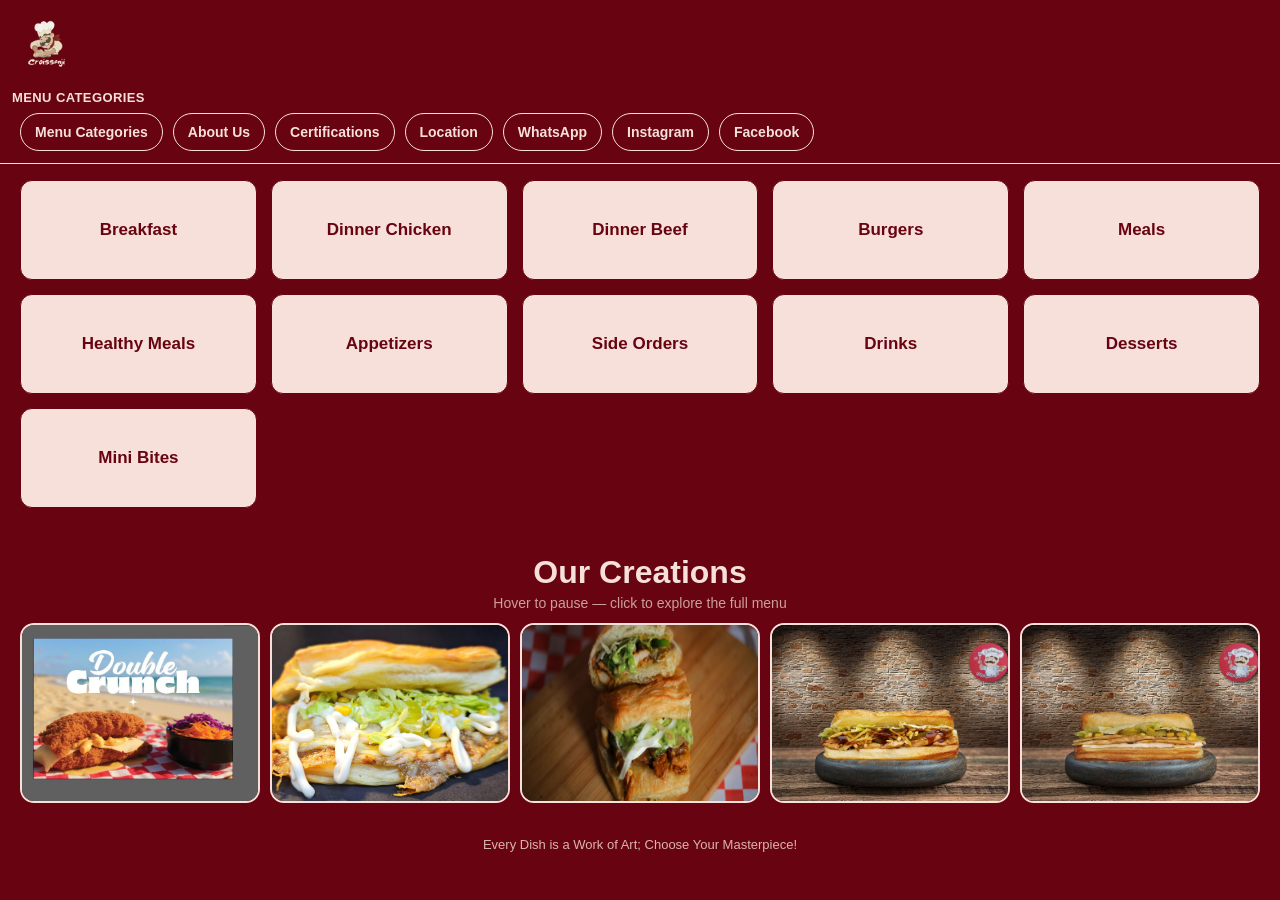
==== commit bf3b6a72: "Update combo banner placement and creations carousel flow. Move combo message to bottom-page banner," ====
--- a/index.html
+++ b/index.html
@@ -47,11 +47,14 @@
                 <div class="gallery-item"><img src="images/doublecrunch.jpeg" alt="Double Crunch"></div>
                 <div class="gallery-item"><img src="images/cheesetawook.jpeg" alt="Cheesy Tawook"></div>
                 <div class="gallery-item"><img src="images/fajita.jpeg" alt="Fajita"></div>
+                <div class="gallery-item"><img src="images/chicken-bbq.jpg" alt="Chicken BBQ"></div>
+                <div class="gallery-item"><img src="images/CHICKEN-SUB.jpg" alt="Chicken Sub"></div>
+                <div class="gallery-item"><img src="images/turkey-and-cheese.jpg" alt="Turkey and Cheese"></div>
+                <div class="gallery-item"><img src="images/labneh.jpg" alt="Labneh Sandwich"></div>
+                <div class="gallery-item"><img src="images/omlete.jpg" alt="Omelette Sandwich"></div>
                 <div class="gallery-item"><img src="images/beef-burger.jpg" alt="Beef Burger"></div>
                 <div class="gallery-item"><img src="images/crispy_meal.jpg" alt="Crispy Meal"></div>
                 <div class="gallery-item"><img src="images/philly.jpg" alt="Philadelphia"></div>
-                <div class="gallery-item"><img src="images/loaded_fries.webp" alt="Loaded Fries"></div>
-                <div class="gallery-item"><img src="images/kunafa.jpeg" alt="Kunafa"></div>
                 <div class="gallery-item"><img src="images/pepito.jpg" alt="Pepito"></div>
                 <div class="gallery-item"><img src="images/halloum.jpg" alt="Halloumi"></div>
                 <div class="gallery-item"><img src="images/cheese_croissant.jpeg" alt="Cheese Croissant"></div>
@@ -60,11 +63,14 @@
                 <div class="gallery-item"><img src="images/doublecrunch.jpeg" alt="Double Crunch"></div>
                 <div class="gallery-item"><img src="images/cheesetawook.jpeg" alt="Cheesy Tawook"></div>
                 <div class="gallery-item"><img src="images/fajita.jpeg" alt="Fajita"></div>
+                <div class="gallery-item"><img src="images/chicken-bbq.jpg" alt="Chicken BBQ"></div>
+                <div class="gallery-item"><img src="images/CHICKEN-SUB.jpg" alt="Chicken Sub"></div>
+                <div class="gallery-item"><img src="images/turkey-and-cheese.jpg" alt="Turkey and Cheese"></div>
+                <div class="gallery-item"><img src="images/labneh.jpg" alt="Labneh Sandwich"></div>
+                <div class="gallery-item"><img src="images/omlete.jpg" alt="Omelette Sandwich"></div>
                 <div class="gallery-item"><img src="images/beef-burger.jpg" alt="Beef Burger"></div>
                 <div class="gallery-item"><img src="images/crispy_meal.jpg" alt="Crispy Meal"></div>
                 <div class="gallery-item"><img src="images/philly.jpg" alt="Philadelphia"></div>
-                <div class="gallery-item"><img src="images/loaded_fries.webp" alt="Loaded Fries"></div>
-                <div class="gallery-item"><img src="images/kunafa.jpeg" alt="Kunafa"></div>
                 <div class="gallery-item"><img src="images/pepito.jpg" alt="Pepito"></div>
                 <div class="gallery-item"><img src="images/halloum.jpg" alt="Halloumi"></div>
                 <div class="gallery-item"><img src="images/cheese_croissant.jpeg" alt="Cheese Croissant"></div>
--- a/styles.css
+++ b/styles.css
@@ -63,8 +63,8 @@
 .btn-wa{background:var(--c-deepgreen)}
 .add-btn{background:var(--c-deepgreen)!important;color:var(--c-cream)!important;-webkit-tap-highlight-color:transparent}
 
-/* ── MAKE IT COMBO sticky banner ── */
-.sticky-note{position:fixed;right:12px;bottom:12px;z-index:25;background:var(--c-cream);border:2px solid var(--c-darkred);border-radius:12px;padding:10px 14px;display:flex;gap:8px;align-items:center;color:var(--c-darkred);font-weight:800;font-size:13px;box-shadow:0 4px 16px rgba(0,0,0,.3);max-width:220px}
+/* ── MAKE IT COMBO bottom banner ── */
+.combo-banner{margin:14px auto 0;width:calc(100% - 20px);max-width:560px;background:var(--c-cream);border:2px solid var(--c-darkred);border-radius:12px;padding:10px 14px;display:flex;gap:8px;align-items:center;justify-content:center;color:var(--c-darkred);font-weight:800;font-size:13px;box-shadow:0 4px 16px rgba(0,0,0,.2)}
 
 /* ── Floating cart button (mobile) ── */
 .floating-cart-btn{position:fixed;bottom:70px;right:12px;z-index:25;width:50px;height:50px;border-radius:50%;border:2px solid var(--c-cream);background:var(--c-deepgreen);color:var(--c-cream);font-size:22px;cursor:pointer;box-shadow:0 4px 16px rgba(0,0,0,.35);-webkit-tap-highlight-color:transparent}
@@ -98,7 +98,7 @@
 .gallery-section h2{text-align:center;margin-bottom:4px;font-size:24px}
 .gallery-subtitle{text-align:center;color:var(--c-cream);opacity:.7;font-size:12px;margin:0 0 12px}
 .gallery-overflow{overflow:hidden;border-radius:12px}
-.gallery-track{display:flex;gap:10px;animation:galleryScroll 25s linear infinite;width:max-content}
+.gallery-track{display:flex;gap:10px;animation:galleryScroll 55s linear infinite;width:max-content}
 @keyframes galleryScroll{0%{transform:translateX(0)}100%{transform:translateX(-50%)}}
 .gallery-item{flex:0 0 160px;height:120px;border-radius:10px;overflow:hidden;border:2px solid var(--c-cream);position:relative}
 .gallery-item img{width:100%;height:100%;object-fit:cover}
@@ -194,6 +194,6 @@
   .page-content p{font-size:13px}
   .map-wrap iframe{height:200px}
   .gallery-item{flex:0 0 130px;height:100px}
-  .sticky-note{font-size:12px;padding:8px 10px;max-width:180px;right:10px;bottom:10px}
+  .combo-banner{font-size:12px;padding:8px 10px;width:calc(100% - 16px)}
   .floating-cart-btn{bottom:60px;right:10px;width:46px;height:46px;font-size:20px}
 }
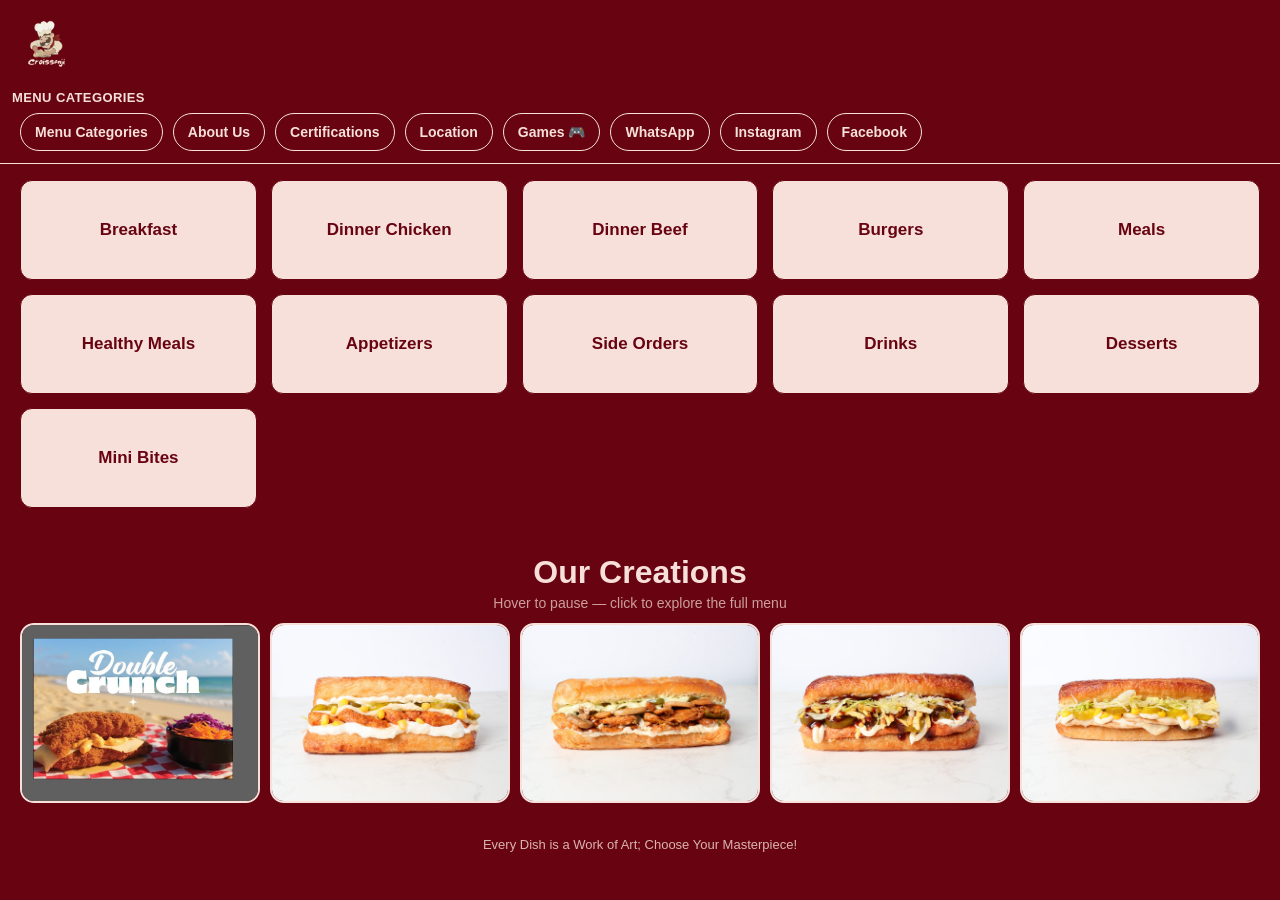
==== commit 82db120f: "Remove shawarma items, add games page with leaderboards, random cart animations - Remove Chicken Tur" ====
--- a/index.html
+++ b/index.html
@@ -18,6 +18,8 @@
             <a href="about.html">About Us</a>
             <a href="certifications.html">Certifications</a>
             <a href="location.html">Location</a>
+            <a href="games.html">Games 🎮</a>
+            <!-- <a href="game.html">Lucky Pick</a> -->
             <a href="https://wa.me/96170673328" target="_blank" rel="noopener">WhatsApp</a>
             <a href="https://www.instagram.com/croissanji/" target="_blank" rel="noopener">Instagram</a>
             <a href="https://www.facebook.com/profile.php?id=100094430829983" target="_blank" rel="noopener">Facebook</a>
@@ -84,6 +86,25 @@
     </footer>
     <button class="back-to-top" aria-label="Back to top">&#8593;</button>
     <script src="ui.js"></script>
+    <script>
+      (function () {
+        var track = document.querySelector('.gallery-track');
+        var imgs = track.querySelectorAll('img');
+        var total = imgs.length, loaded = 0;
+        function onLoad() {
+          loaded++;
+          if (loaded >= total) track.classList.add('gallery-ready');
+        }
+        imgs.forEach(function (img) {
+          if (img.complete) { onLoad(); }
+          else { img.addEventListener('load', onLoad); img.addEventListener('error', onLoad); }
+        });
+        // hover pause
+        var overflow = document.querySelector('.gallery-overflow');
+        overflow.addEventListener('mouseenter', function () { track.style.animationPlayState = 'paused'; });
+        overflow.addEventListener('mouseleave', function () { track.style.animationPlayState = ''; });
+      })();
+    </script>
 </body>
 </html>
 
--- a/styles.css
+++ b/styles.css
@@ -67,7 +67,7 @@
 .combo-banner{margin:14px auto 0;width:calc(100% - 20px);max-width:560px;background:var(--c-cream);border:2px solid var(--c-darkred);border-radius:12px;padding:10px 14px;display:flex;gap:8px;align-items:center;justify-content:center;color:var(--c-darkred);font-weight:800;font-size:13px;box-shadow:0 4px 16px rgba(0,0,0,.2)}
 
 /* ── Floating cart button (mobile) ── */
-.floating-cart-btn{position:fixed;bottom:70px;right:12px;z-index:25;width:50px;height:50px;border-radius:50%;border:2px solid var(--c-cream);background:var(--c-deepgreen);color:var(--c-cream);font-size:22px;cursor:pointer;box-shadow:0 4px 16px rgba(0,0,0,.35);-webkit-tap-highlight-color:transparent}
+.floating-cart-btn{position:fixed;bottom:12px;right:12px;z-index:25;width:50px;height:50px;border-radius:50%;border:2px solid var(--c-cream);background:var(--c-deepgreen);color:var(--c-cream);font-size:22px;cursor:pointer;box-shadow:0 4px 16px rgba(0,0,0,.35);-webkit-tap-highlight-color:transparent}
 .cart-badge{position:absolute;top:-4px;right:-4px;background:var(--c-darkred);color:var(--c-cream);font-size:11px;font-weight:800;width:20px;height:20px;border-radius:50%;display:flex;align-items:center;justify-content:center;border:2px solid var(--c-cream)}
 
 /* ── Categories grid ── */
@@ -98,7 +98,8 @@
 .gallery-section h2{text-align:center;margin-bottom:4px;font-size:24px}
 .gallery-subtitle{text-align:center;color:var(--c-cream);opacity:.7;font-size:12px;margin:0 0 12px}
 .gallery-overflow{overflow:hidden;border-radius:12px}
-.gallery-track{display:flex;gap:10px;animation:galleryScroll 55s linear infinite;width:max-content}
+.gallery-track{display:flex;gap:10px;animation:galleryScroll 90s linear infinite;animation-play-state:paused;width:max-content}
+.gallery-track.gallery-ready{animation-play-state:running}
 @keyframes galleryScroll{0%{transform:translateX(0)}100%{transform:translateX(-50%)}}
 .gallery-item{flex:0 0 160px;height:120px;border-radius:10px;overflow:hidden;border:2px solid var(--c-cream);position:relative}
 .gallery-item img{width:100%;height:100%;object-fit:cover}
@@ -121,6 +122,8 @@
 .checkout-form label{font-weight:700;color:var(--c-darkred);font-size:13px}
 .checkout-form input,.checkout-form textarea{border:1px solid var(--c-darkred);border-radius:10px;padding:10px;background:var(--c-cream);color:var(--c-darkred);font-family:Poppins,sans-serif;font-size:14px;width:100%}
 .checkout-form input:focus,.checkout-form textarea:focus{outline:none;border-color:var(--c-deepgreen);box-shadow:0 0 0 3px rgba(135,169,135,.3)}
+.btn-location{border:1px solid var(--c-deepgreen);border-radius:10px;padding:8px 12px;background:var(--c-cream);color:var(--c-deepgreen);font-family:Poppins,sans-serif;font-size:13px;font-weight:700;cursor:pointer;width:100%;text-align:center;transition:background .2s}
+.btn-location:hover{background:var(--c-deepgreen);color:var(--c-cream)}
 .hidden{display:none}
 
 /* ── Back to top ── */
@@ -195,5 +198,5 @@
   .map-wrap iframe{height:200px}
   .gallery-item{flex:0 0 130px;height:100px}
   .combo-banner{font-size:12px;padding:8px 10px;width:calc(100% - 16px)}
-  .floating-cart-btn{bottom:60px;right:10px;width:46px;height:46px;font-size:20px}
+  .floating-cart-btn{bottom:12px;right:10px;width:46px;height:46px;font-size:20px}
 }
